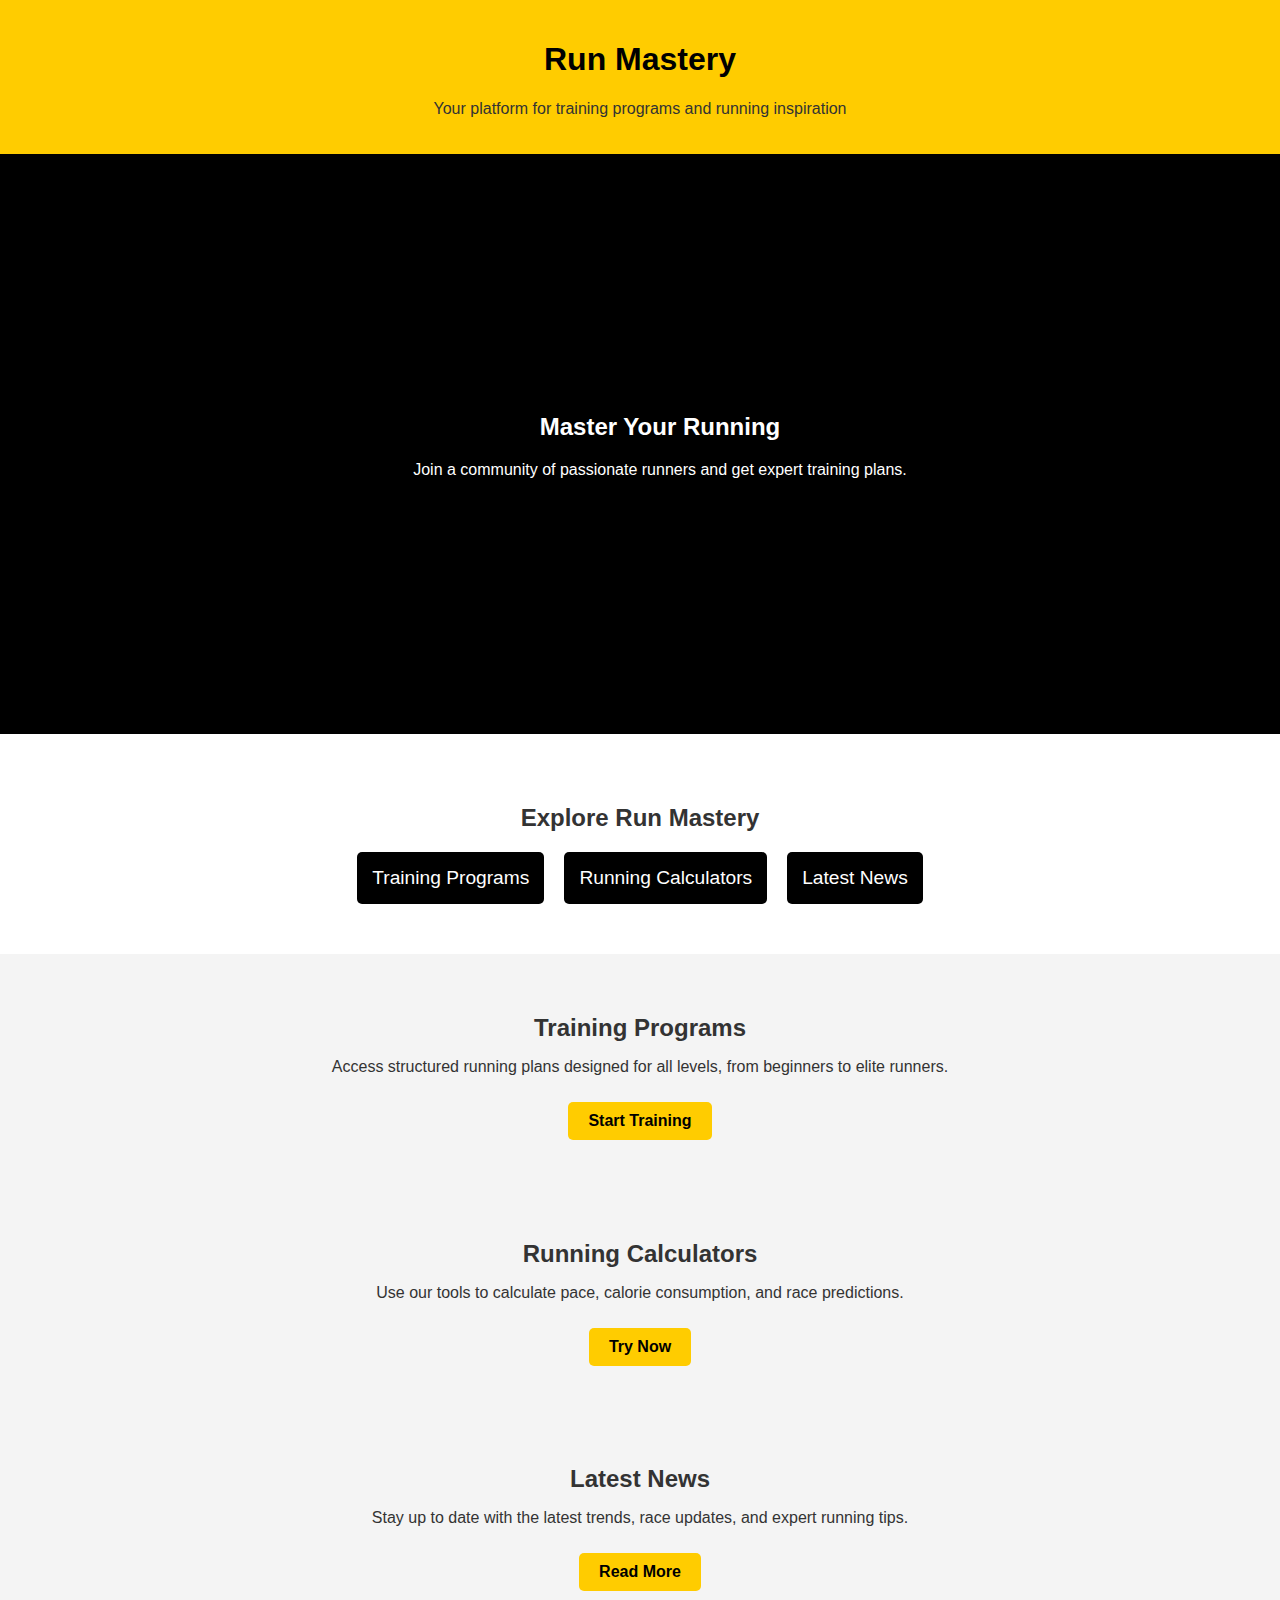
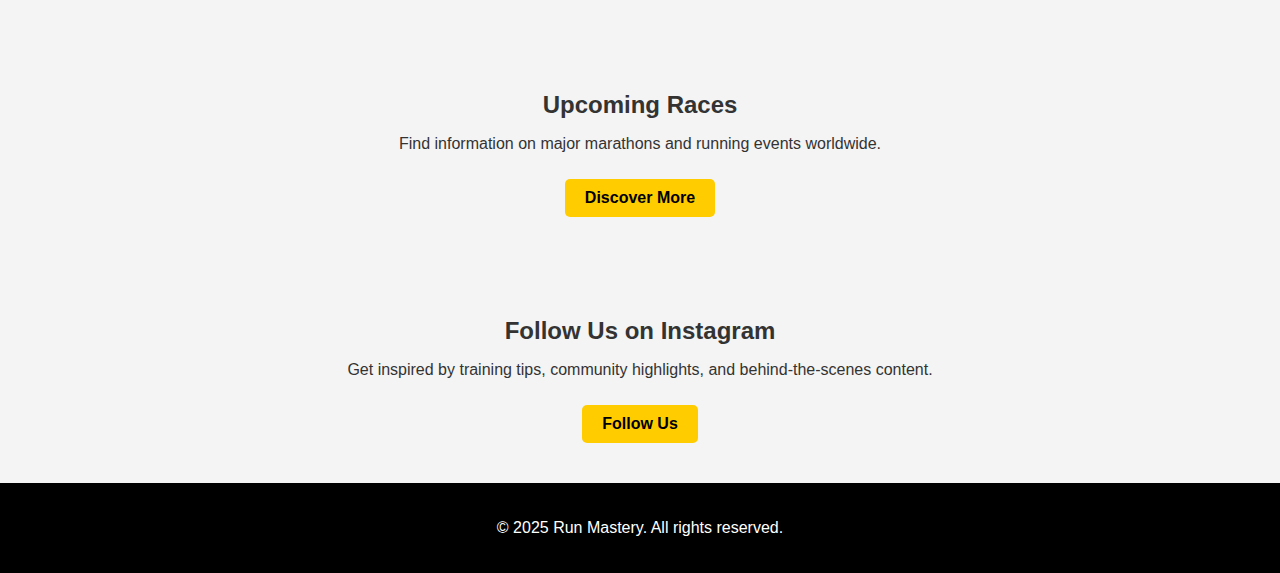
==== index.html @ 63991d47 "Update index.html" ====
<!DOCTYPE html>
<html lang="en">
<head>
  <meta charset="UTF-8">
  <meta name="viewport" content="width=device-width, initial-scale=1.0">
  <title>Run Mastery</title>
  <link rel="stylesheet" href="style.css">
  <style>
    body {
      font-family: Arial, sans-serif;
      margin: 0;
      padding: 0;
      background-color: #f4f4f4;
    }

    header {
      background-color: #ffcc00;
      padding: 20px;
      text-align: center;
    }

    header h1 a {
      color: black;
      text-decoration: none;
    }

    nav {
      background-color: #000;
      padding: 15px 0;
      display: flex;
      justify-content: center;
      align-items: center;
      position: relative;
      z-index: 10;
    }

    .nav-links {
      display: flex;
      list-style: none;
      padding: 0;
      margin: 0;
    }

    .hero {
      width: 100%;
      height: 60vh;
      background: black;
      display: flex;
      align-items: center;
      justify-content: center;
      text-align: center;
      color: white;
      padding: 20px;
    }

    .overview {
      background-color: white;
      padding: 50px 20px;
      text-align: center;
    }

    .overview-buttons {
      display: flex;
      justify-content: center;
      gap: 20px;
      max-width: 800px;
      margin: auto;
    }

    .overview-buttons a {
      display: block;
      background-color: black;
      color: white;
      padding: 15px;
      border-radius: 5px;
      text-decoration: none;
      font-size: 1.2rem;
      transition: background 0.3s;
    }

    .overview-buttons a:hover {
      background-color: #ffcc00;
      color: black;
    }

    .content-section {
      padding: 40px;
      text-align: center;
    }

    .content-section h2 {
      margin-bottom: 10px;
    }

    .cta-button {
      display: inline-block;
      padding: 10px 20px;
      background-color: #ffcc00;
      color: black;
      text-decoration: none;
      font-weight: bold;
      border-radius: 5px;
      margin-top: 10px;
      transition: background 0.3s;
    }

    .cta-button:hover {
      background-color: #e6b800;
    }

    footer {
      background-color: #000;
      color: white;
      text-align: center;
      padding: 20px;
    }
  </style>
</head>
<body>
  <header>
    <h1><a href="#home">Run Mastery</a></h1>
    <p>Your platform for training programs and running inspiration</p>
  </header>

  <section class="hero">
    <div>
      <h2>Master Your Running</h2>
      <p>Join a community of passionate runners and get expert training plans.</p>
    </div>
  </section>

  <section class="overview">
    <h2>Explore Run Mastery</h2>
    <div class="overview-buttons">
      <a href="#programs">Training Programs</a>
      <a href="#calculators">Running Calculators</a>
      <a href="#news">Latest News</a>
    </div>
  </section>

  <section class="content-section" id="programs">
    <h2>Training Programs</h2>
    <p>Access structured running plans designed for all levels, from beginners to elite runners.</p>
    <a href="#programs" class="cta-button">Start Training</a>
  </section>

  <section class="content-section" id="calculators">
    <h2>Running Calculators</h2>
    <p>Use our tools to calculate pace, calorie consumption, and race predictions.</p>
    <a href="#calculators" class="cta-button">Try Now</a>
  </section>

  <section class="content-section" id="news">
    <h2>Latest News</h2>
    <p>Stay up to date with the latest trends, race updates, and expert running tips.</p>
    <a href="#news" class="cta-button">Read More</a>
  </section>

  <section class="content-section" id="races">
    <h2>Upcoming Races</h2>
    <p>Find information on major marathons and running events worldwide.</p>
    <a href="#races" class="cta-button">Discover More</a>
  </section>

  <section class="content-section" id="instagram">
    <h2>Follow Us on Instagram</h2>
    <p>Get inspired by training tips, community highlights, and behind-the-scenes content.</p>
    <a href="https://www.instagram.com/run_mastery/" class="cta-button" target="_blank">Follow Us</a>
  </section>

  <footer>
    <p>&copy; 2025 Run Mastery. All rights reserved.</p>
  </footer>
</body>
</html>
---- style.css ----
body {
  font-family: Arial, sans-serif;
  margin: 0;
  padding: 0;
  background-color: #fff8e1;
  color: #333;
}
header {
  background-color: #ffcc00;
  text-align: center;
  padding: 20px;
}
nav {
  background-color: #000;
  text-align: center;
  padding: 10px 0;
}
nav a {
  color: #fff;
  text-decoration: none;
  margin: 0 15px;
  font-weight: bold;
}
nav a:hover {
  color: #ffcc00;
}
.section {
  background: #fff;
  padding: 20px;
  margin: 20px auto;
  max-width: 800px;
  border-radius: 10px;
  box-shadow: 0 4px 8px rgba(0,0,0,0.1);
}
footer {
  background-color: #000;
  color: #fff;
  text-align: center;
  padding: 10px;
}
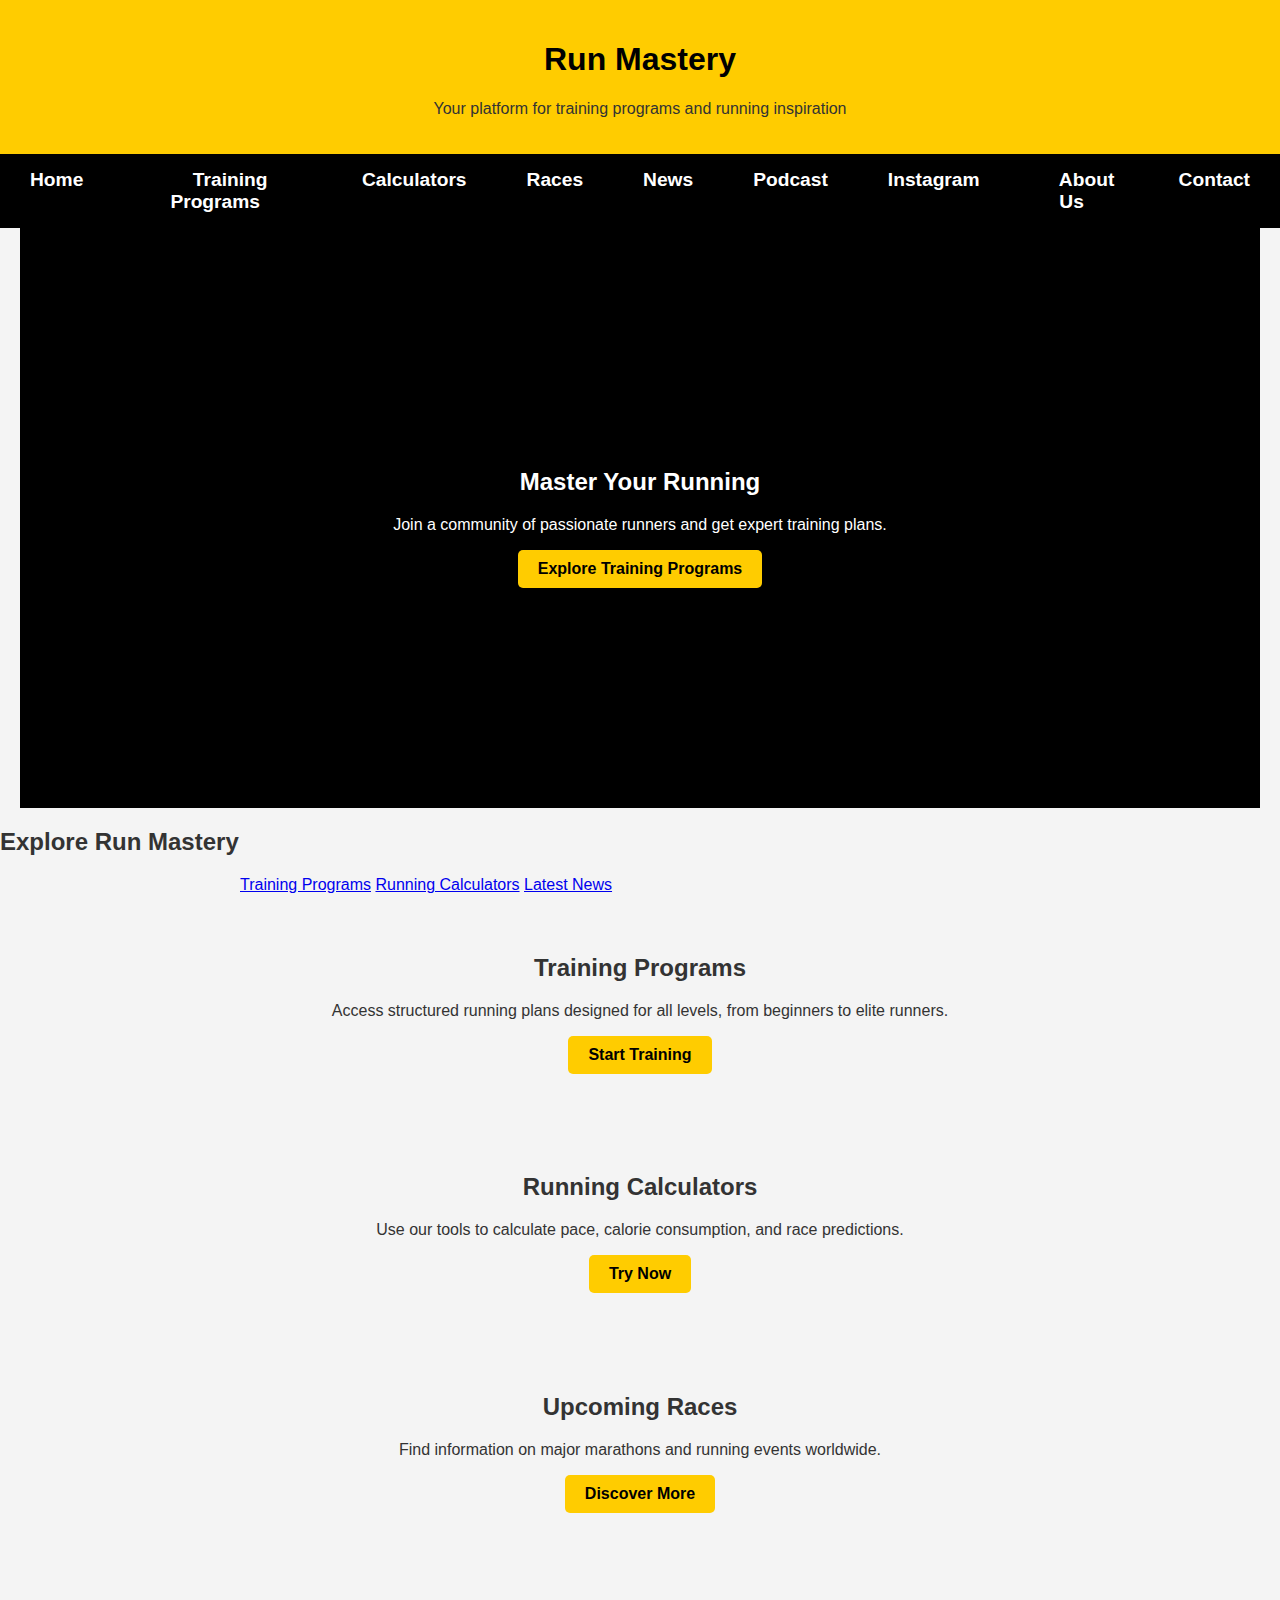
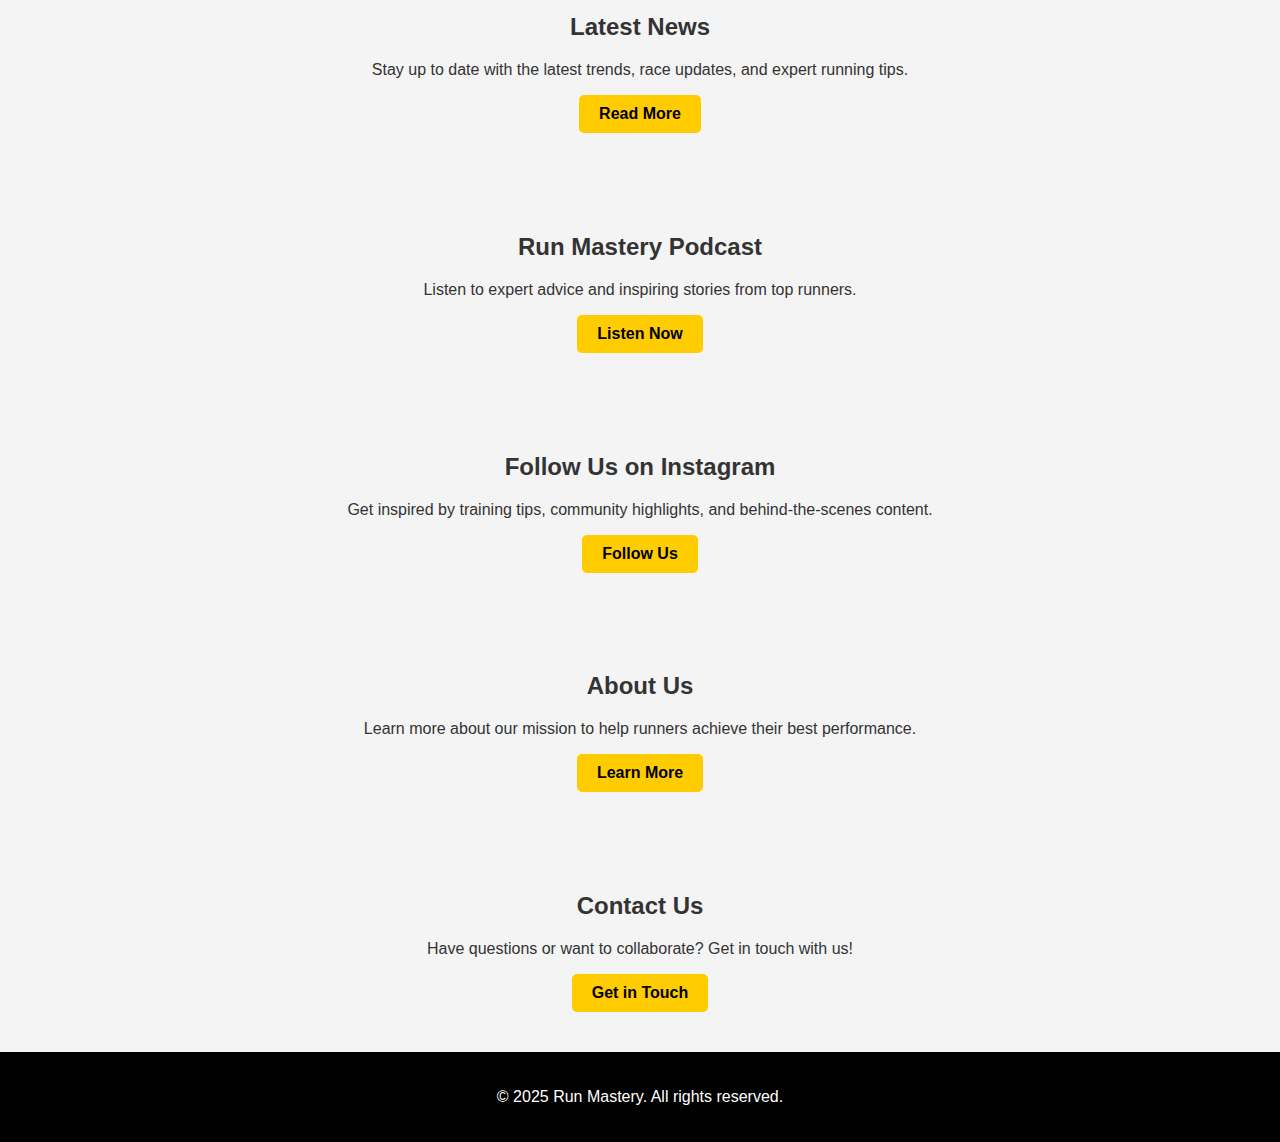
==== commit 6a482213: "Update index.html" ====
--- a/index.html
+++ b/index.html
@@ -41,11 +41,29 @@
       margin: 0;
     }
 
+    .nav-links li {
+      margin: 0 15px;
+    }
+
+    .nav-links a {
+      color: white;
+      text-decoration: none;
+      font-size: 1.2rem;
+      transition: color 0.3s;
+    }
+
+    .nav-links a:hover {
+      color: #ffcc00;
+    }
+
     .hero {
       width: 100%;
+      max-width: 1200px;
+      margin: 0 auto;
       height: 60vh;
       background: black;
       display: flex;
+      flex-direction: column;
       align-items: center;
       justify-content: center;
       text-align: center;
@@ -53,43 +71,15 @@
       padding: 20px;
     }
 
-    .overview {
-      background-color: white;
-      padding: 50px 20px;
-      text-align: center;
-    }
-
-    .overview-buttons {
-      display: flex;
-      justify-content: center;
-      gap: 20px;
+    .overview-buttons,
+    .content-section {
       max-width: 800px;
       margin: auto;
-    }
-
-    .overview-buttons a {
-      display: block;
-      background-color: black;
-      color: white;
-      padding: 15px;
-      border-radius: 5px;
-      text-decoration: none;
-      font-size: 1.2rem;
-      transition: background 0.3s;
-    }
-
-    .overview-buttons a:hover {
-      background-color: #ffcc00;
-      color: black;
     }
 
     .content-section {
       padding: 40px;
       text-align: center;
-    }
-
-    .content-section h2 {
-      margin-bottom: 10px;
     }
 
     .cta-button {
@@ -100,7 +90,6 @@
       text-decoration: none;
       font-weight: bold;
       border-radius: 5px;
-      margin-top: 10px;
       transition: background 0.3s;
     }
 
@@ -122,10 +111,25 @@
     <p>Your platform for training programs and running inspiration</p>
   </header>
 
+  <nav>
+    <ul class="nav-links">
+      <li><a href="#home">Home</a></li>
+      <li><a href="#programs">Training Programs</a></li>
+      <li><a href="#calculators">Calculators</a></li>
+      <li><a href="#races">Races</a></li>
+      <li><a href="#news">News</a></li>
+      <li><a href="#podcast">Podcast</a></li>
+      <li><a href="#instagram">Instagram</a></li>
+      <li><a href="#about">About Us</a></li>
+      <li><a href="#contact">Contact</a></li>
+    </ul>
+  </nav>
+
   <section class="hero">
     <div>
       <h2>Master Your Running</h2>
       <p>Join a community of passionate runners and get expert training plans.</p>
+      <a href="#programs" class="cta-button">Explore Training Programs</a>
     </div>
   </section>
 
@@ -150,16 +154,22 @@
     <a href="#calculators" class="cta-button">Try Now</a>
   </section>
 
+  <section class="content-section" id="races">
+    <h2>Upcoming Races</h2>
+    <p>Find information on major marathons and running events worldwide.</p>
+    <a href="#races" class="cta-button">Discover More</a>
+  </section>
+
   <section class="content-section" id="news">
     <h2>Latest News</h2>
     <p>Stay up to date with the latest trends, race updates, and expert running tips.</p>
     <a href="#news" class="cta-button">Read More</a>
   </section>
 
-  <section class="content-section" id="races">
-    <h2>Upcoming Races</h2>
-    <p>Find information on major marathons and running events worldwide.</p>
-    <a href="#races" class="cta-button">Discover More</a>
+  <section class="content-section" id="podcast">
+    <h2>Run Mastery Podcast</h2>
+    <p>Listen to expert advice and inspiring stories from top runners.</p>
+    <a href="#podcast" class="cta-button">Listen Now</a>
   </section>
 
   <section class="content-section" id="instagram">
@@ -168,6 +178,18 @@
     <a href="https://www.instagram.com/run_mastery/" class="cta-button" target="_blank">Follow Us</a>
   </section>
 
+  <section class="content-section" id="about">
+    <h2>About Us</h2>
+    <p>Learn more about our mission to help runners achieve their best performance.</p>
+    <a href="#about" class="cta-button">Learn More</a>
+  </section>
+
+  <section class="content-section" id="contact">
+    <h2>Contact Us</h2>
+    <p>Have questions or want to collaborate? Get in touch with us!</p>
+    <a href="#contact" class="cta-button">Get in Touch</a>
+  </section>
+
   <footer>
     <p>&copy; 2025 Run Mastery. All rights reserved.</p>
   </footer>
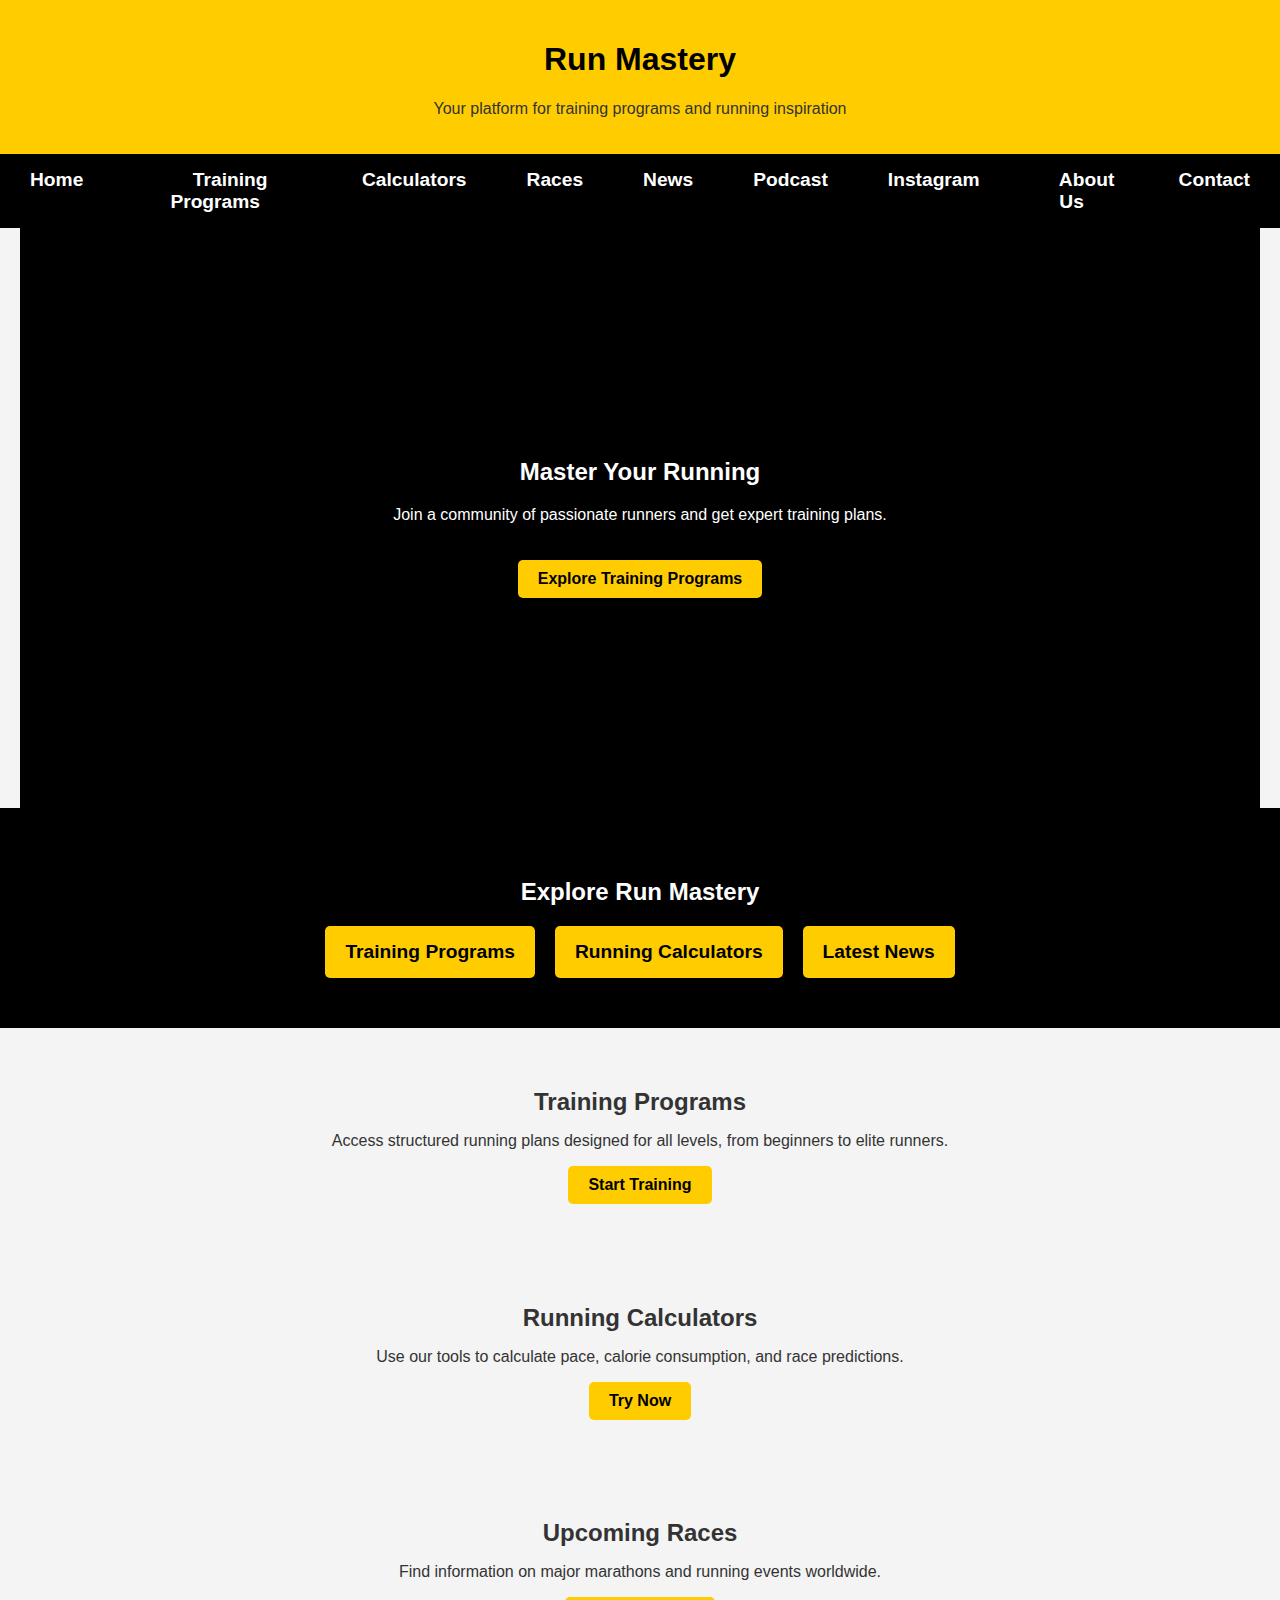
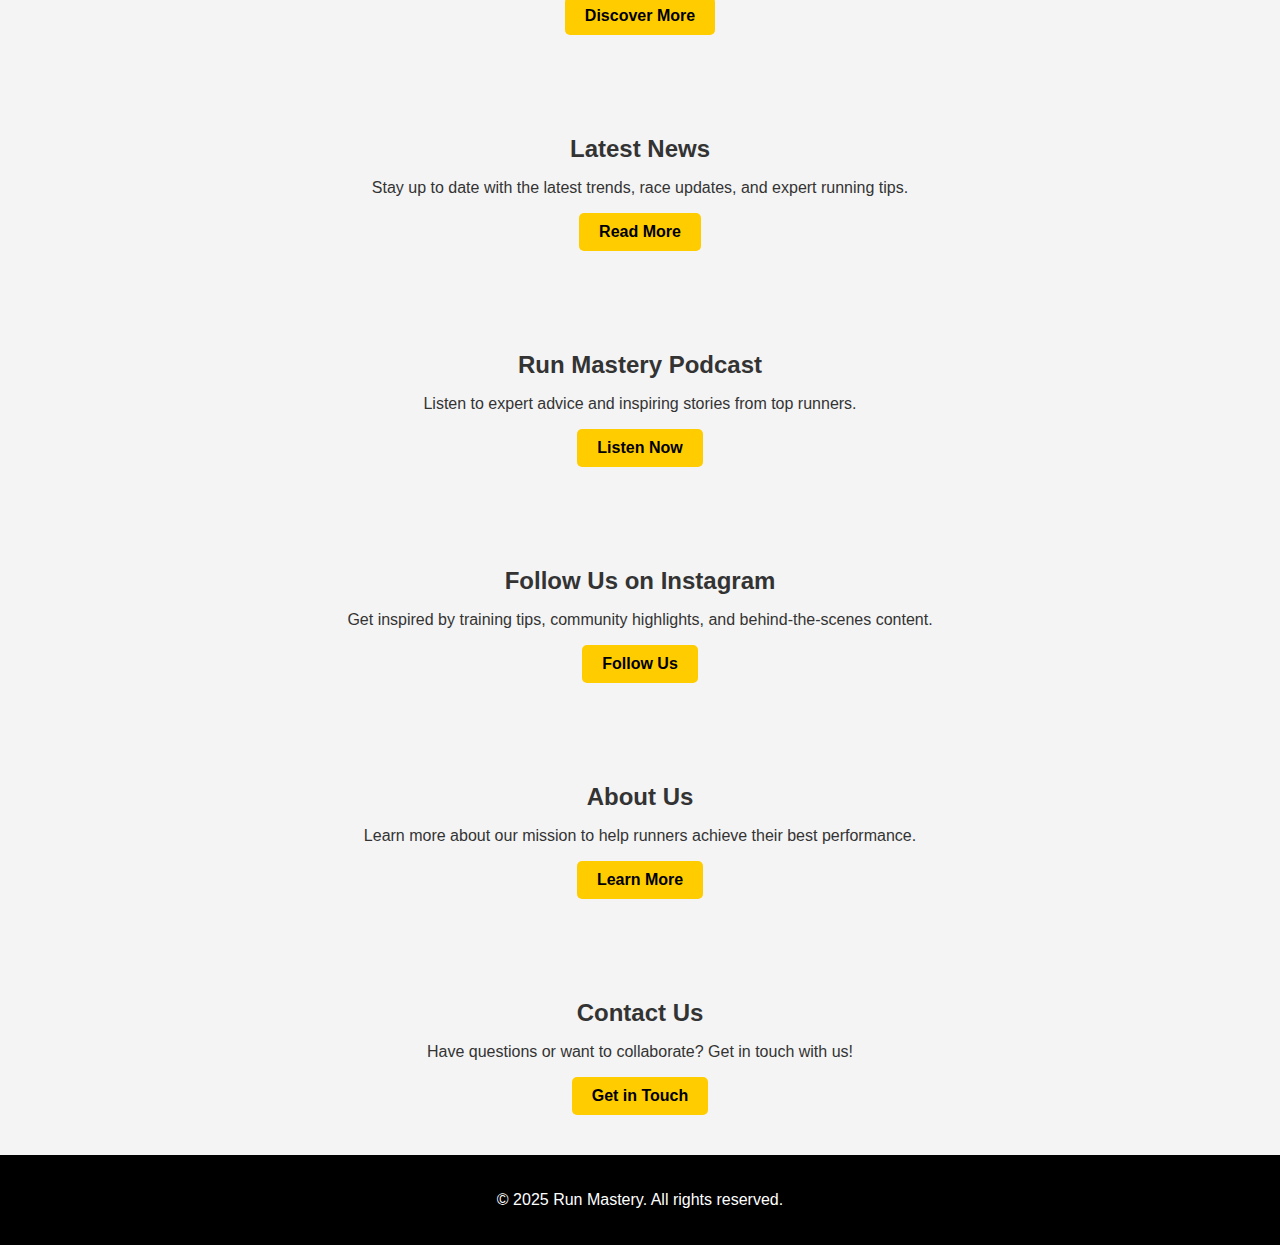
==== commit 162dd2f5: "Update index.html" ====
--- a/index.html
+++ b/index.html
@@ -71,15 +71,49 @@
       padding: 20px;
     }
 
-    .overview-buttons,
-    .content-section {
+    .hero .cta-button {
+      margin-top: 20px;
+    }
+
+    .overview {
+      background-color: black;
+      color: white;
+      padding: 50px 20px;
+      text-align: center;
+    }
+
+    .overview-buttons {
+      display: flex;
+      justify-content: center;
+      gap: 20px;
       max-width: 800px;
       margin: auto;
     }
 
+    .overview-buttons a {
+      display: block;
+      background-color: #ffcc00;
+      color: black;
+      padding: 15px 20px;
+      border-radius: 5px;
+      text-decoration: none;
+      font-size: 1.2rem;
+      font-weight: bold;
+      transition: background 0.3s;
+    }
+
+    .overview-buttons a:hover {
+      background-color: #e6b800;
+    }
+
     .content-section {
       padding: 40px;
       text-align: center;
+      background-color: #f4f4f4;
+    }
+
+    .content-section h2 {
+      margin-bottom: 10px;
     }
 
     .cta-button {
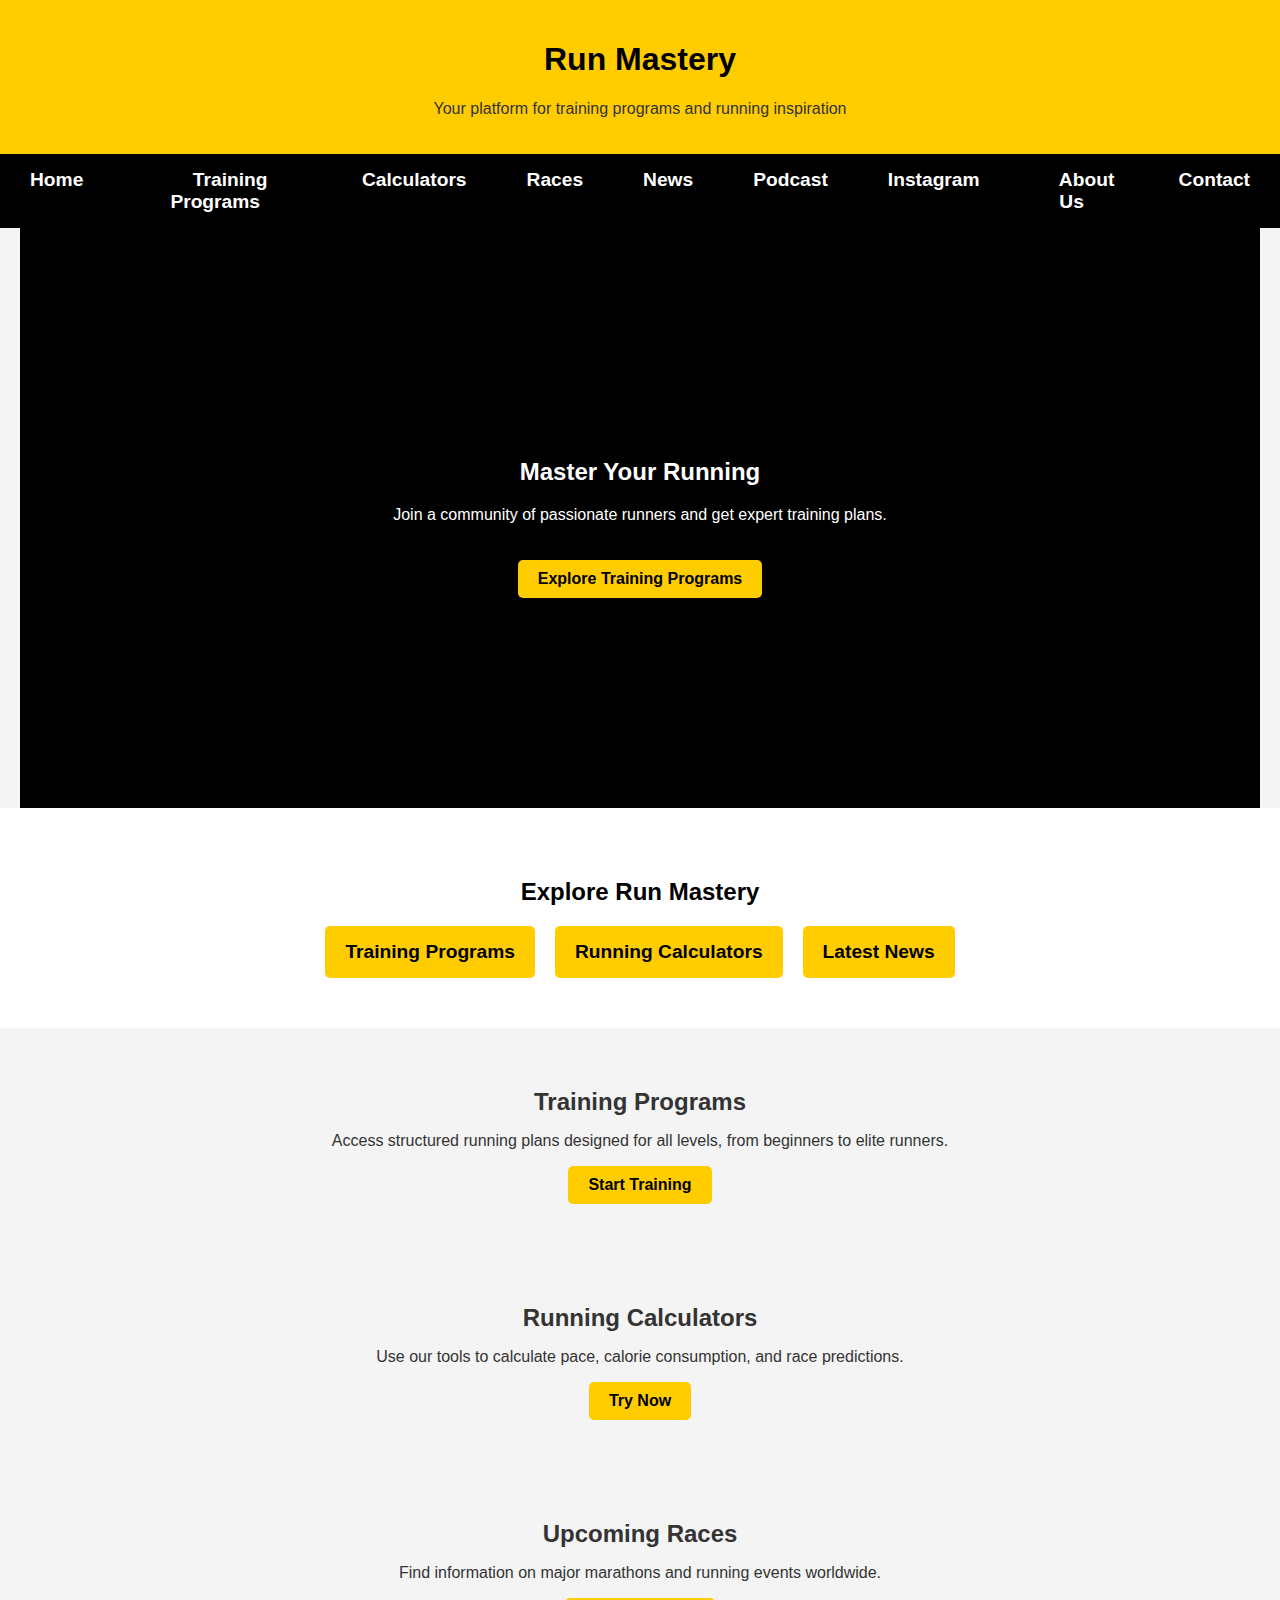
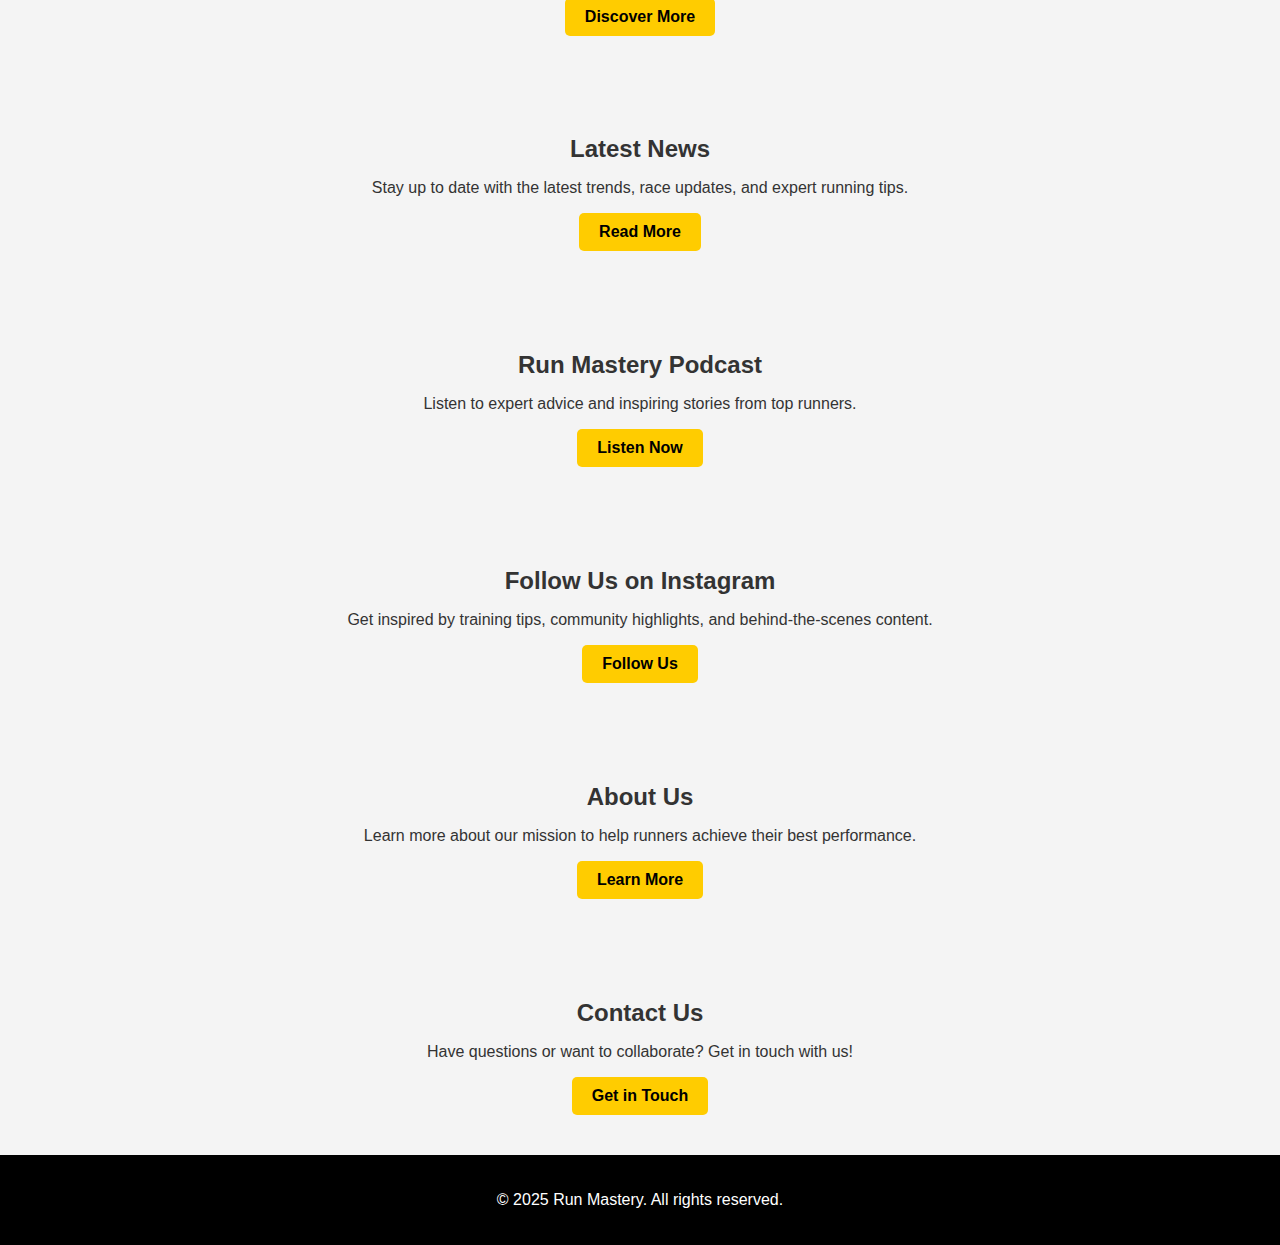
==== commit b916ff07: "Update index.html" ====
--- a/index.html
+++ b/index.html
@@ -76,10 +76,14 @@
     }
 
     .overview {
-      background-color: black;
-      color: white;
+      background-color: white;
+      color: black;
       padding: 50px 20px;
       text-align: center;
+    }
+
+    .overview h2 {
+      margin-bottom: 20px;
     }
 
     .overview-buttons {
@@ -136,6 +140,22 @@
       color: white;
       text-align: center;
       padding: 20px;
+    }
+
+    @media (max-width: 768px) {
+      nav {
+        flex-direction: column;
+      }
+
+      .nav-links {
+        flex-direction: column;
+        align-items: center;
+      }
+
+      .overview-buttons {
+        flex-direction: column;
+        gap: 15px;
+      }
     }
   </style>
 </head>
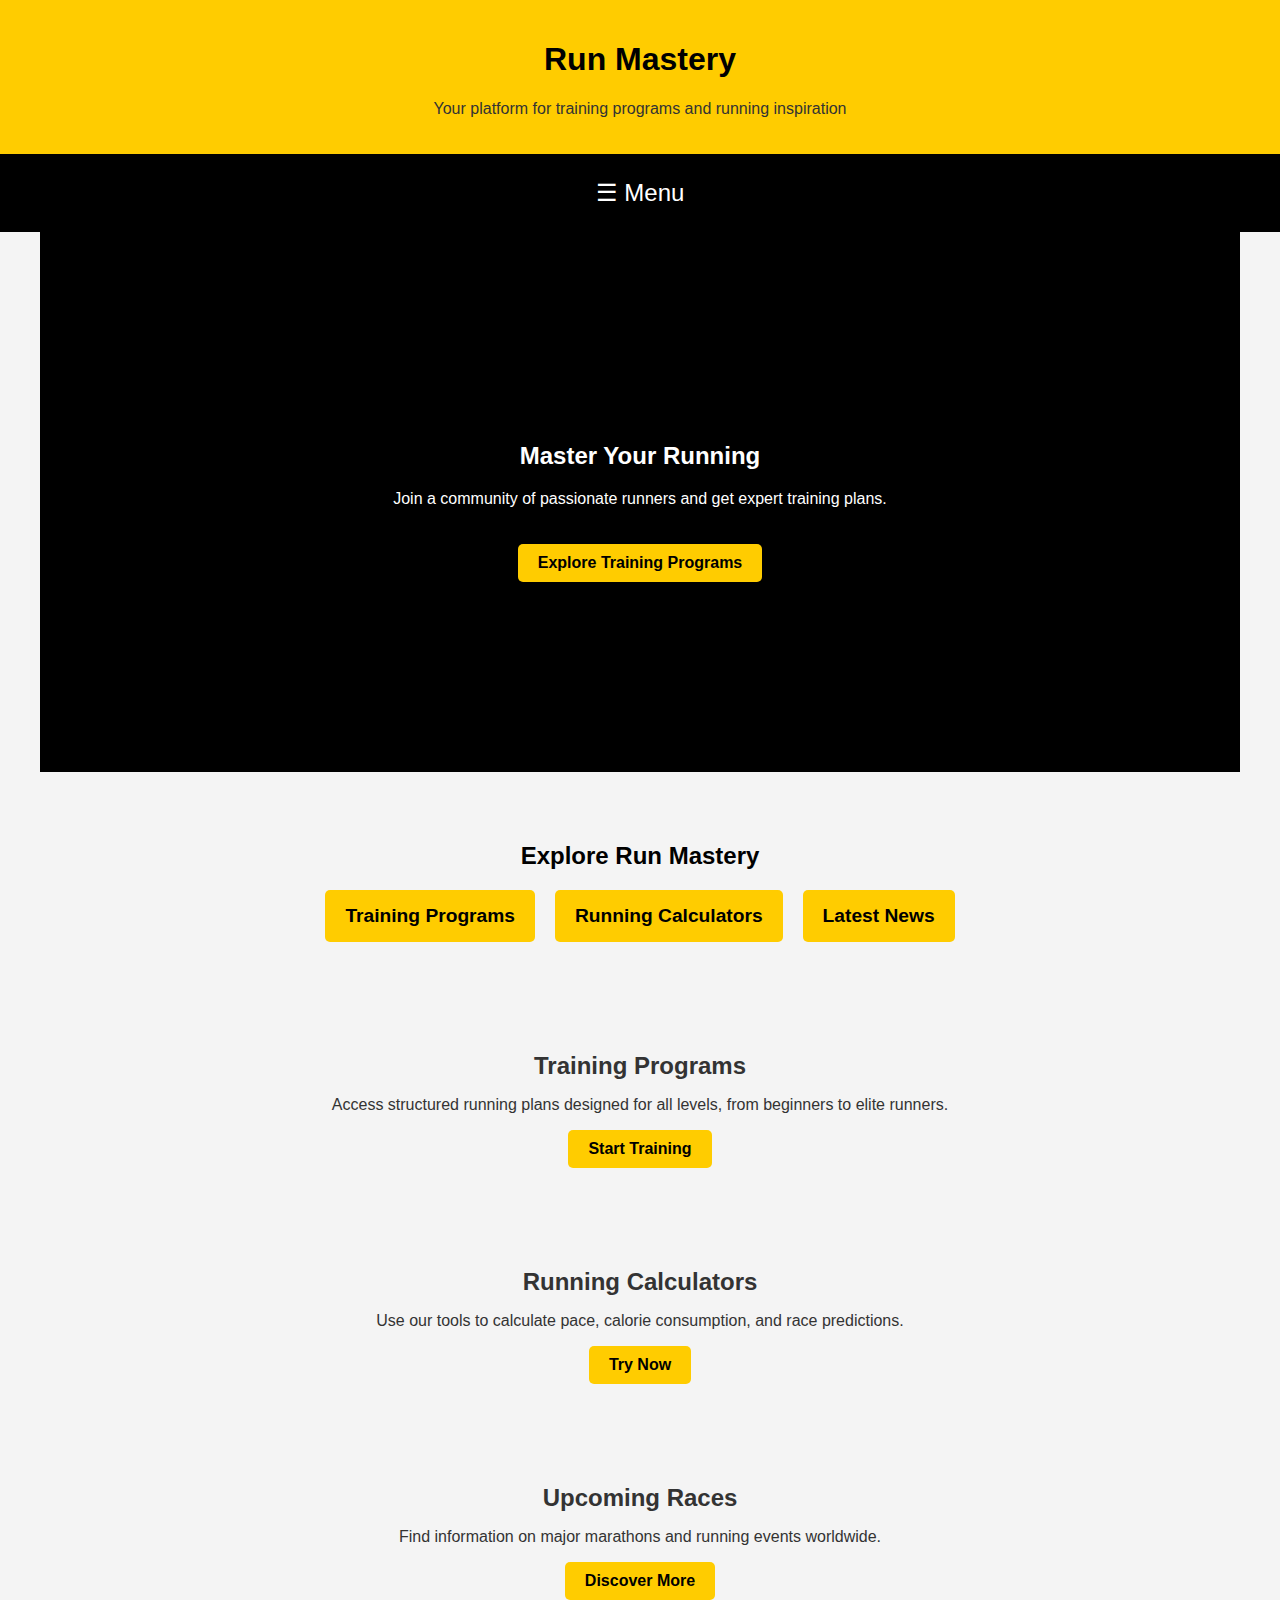
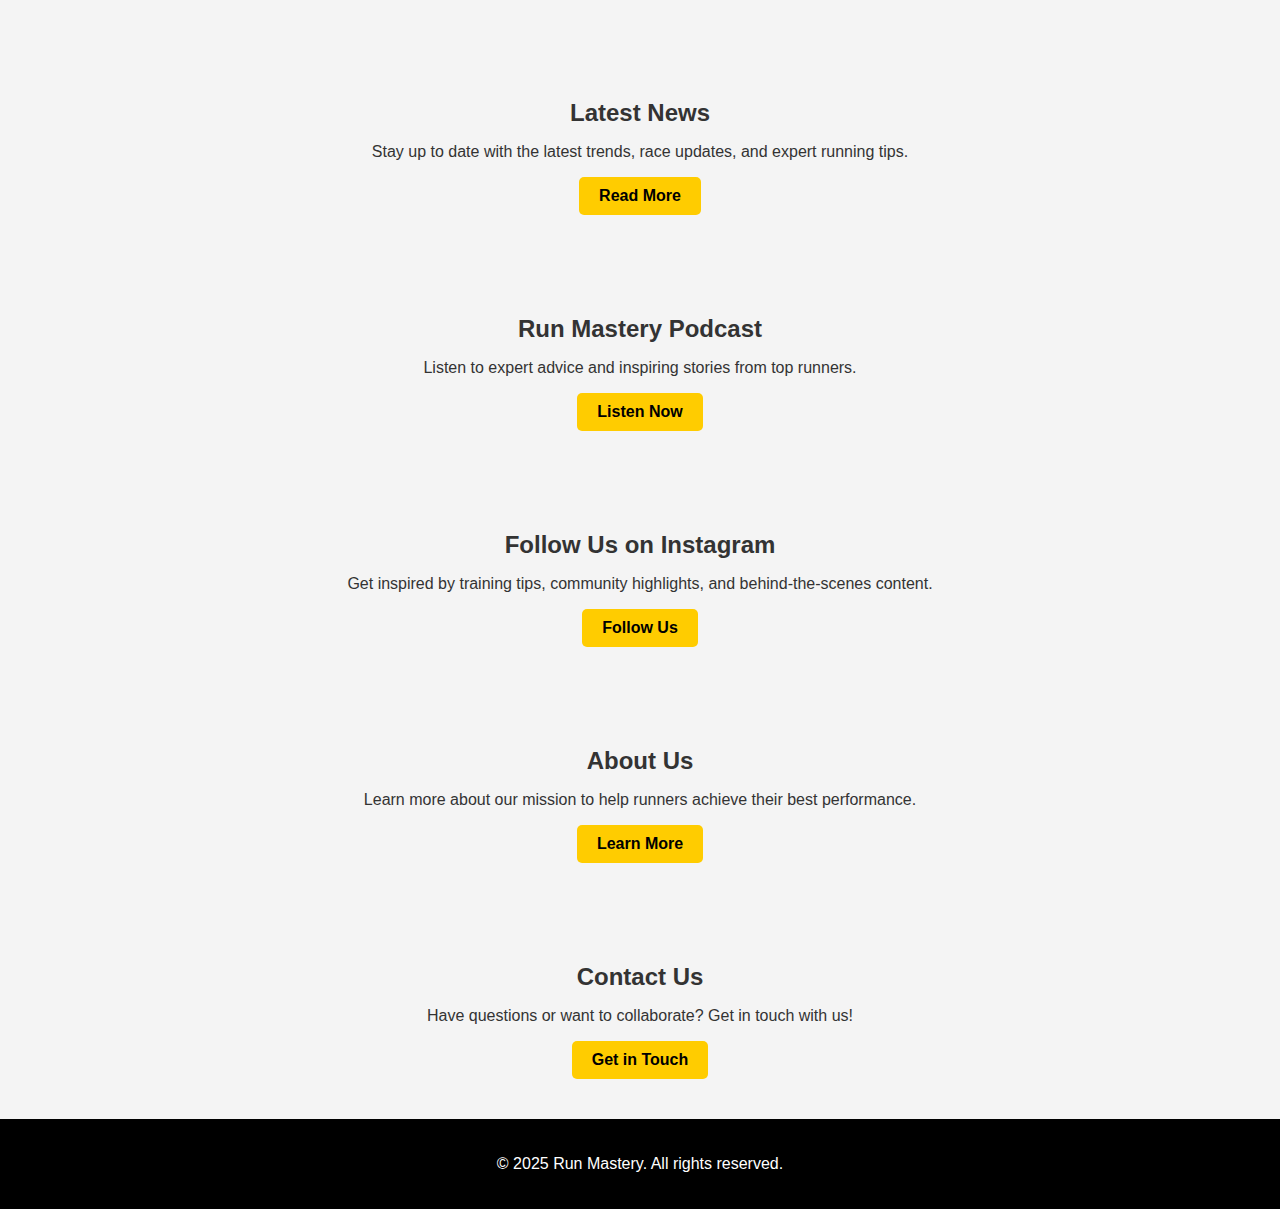
==== commit 12a1dd3c: "Update index.html" ====
--- a/index.html
+++ b/index.html
@@ -35,14 +35,21 @@
     }
 
     .nav-links {
-      display: flex;
+      display: none;
+      flex-direction: column;
       list-style: none;
       padding: 0;
       margin: 0;
+      background-color: #000;
+      position: absolute;
+      top: 60px;
+      left: 0;
+      width: 100%;
+      text-align: center;
     }
 
     .nav-links li {
-      margin: 0 15px;
+      margin: 10px 0;
     }
 
     .nav-links a {
@@ -53,6 +60,19 @@
     }
 
     .nav-links a:hover {
+      color: #ffcc00;
+    }
+
+    .menu-toggle {
+      background-color: #000;
+      color: white;
+      border: none;
+      font-size: 1.5rem;
+      padding: 10px;
+      cursor: pointer;
+    }
+
+    .menu-toggle:hover {
       color: #ffcc00;
     }
 
@@ -69,6 +89,7 @@
       text-align: center;
       color: white;
       padding: 20px;
+      box-sizing: border-box;
     }
 
     .hero .cta-button {
@@ -76,10 +97,11 @@
     }
 
     .overview {
-      background-color: white;
+      background-color: #f4f4f4;
       color: black;
       padding: 50px 20px;
       text-align: center;
+      box-sizing: border-box;
     }
 
     .overview h2 {
@@ -114,6 +136,9 @@
       padding: 40px;
       text-align: center;
       background-color: #f4f4f4;
+      box-sizing: border-box;
+      max-width: 1200px;
+      margin: 0 auto;
     }
 
     .content-section h2 {
@@ -144,12 +169,16 @@
 
     @media (max-width: 768px) {
       nav {
-        flex-direction: column;
-      }
-
-      .nav-links {
-        flex-direction: column;
-        align-items: center;
+        justify-content: space-between;
+        padding: 10px 20px;
+      }
+
+      .menu-toggle {
+        display: block;
+      }
+
+      .nav-links.active {
+        display: flex;
       }
 
       .overview-buttons {
@@ -158,6 +187,12 @@
       }
     }
   </style>
+  <script>
+    function toggleMenu() {
+      const navLinks = document.querySelector('.nav-links');
+      navLinks.classList.toggle('active');
+    }
+  </script>
 </head>
 <body>
   <header>
@@ -166,6 +201,7 @@
   </header>
 
   <nav>
+    <button class="menu-toggle" onclick="toggleMenu()">☰ Menu</button>
     <ul class="nav-links">
       <li><a href="#home">Home</a></li>
       <li><a href="#programs">Training Programs</a></li>
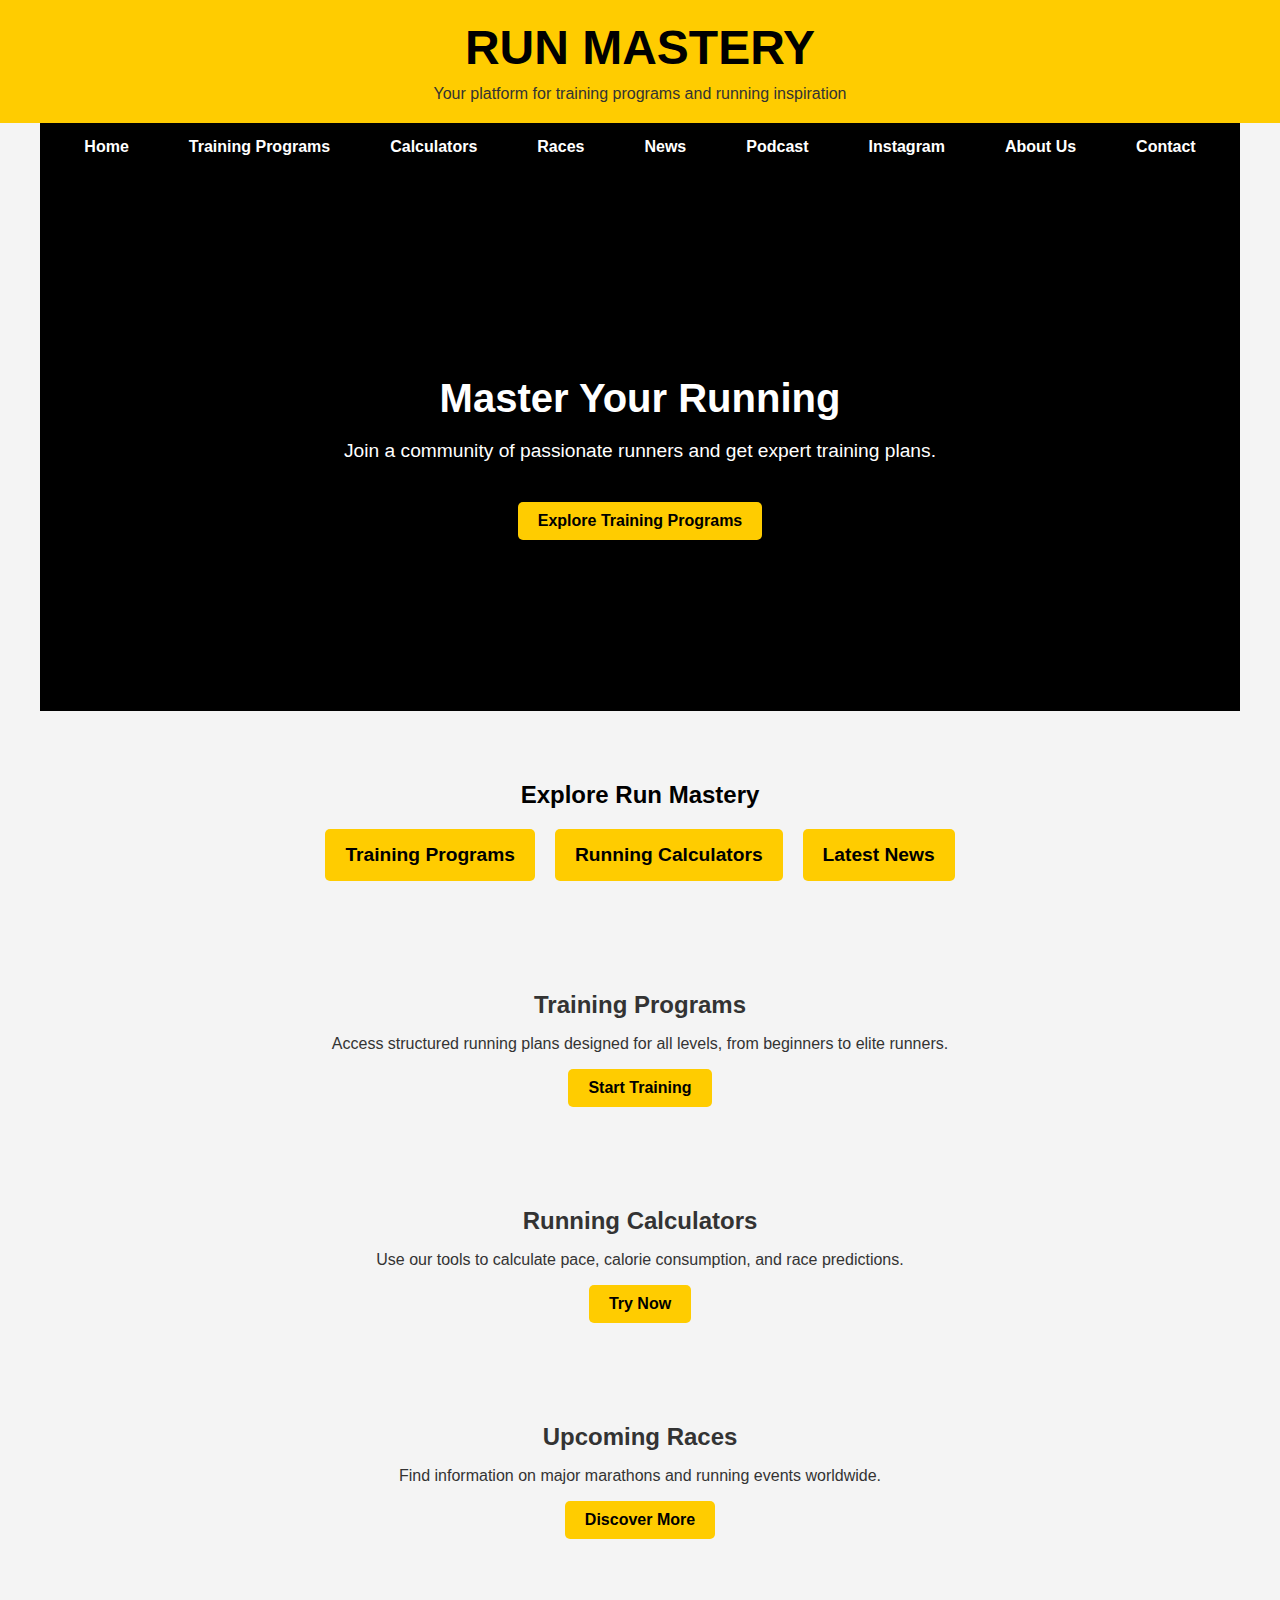
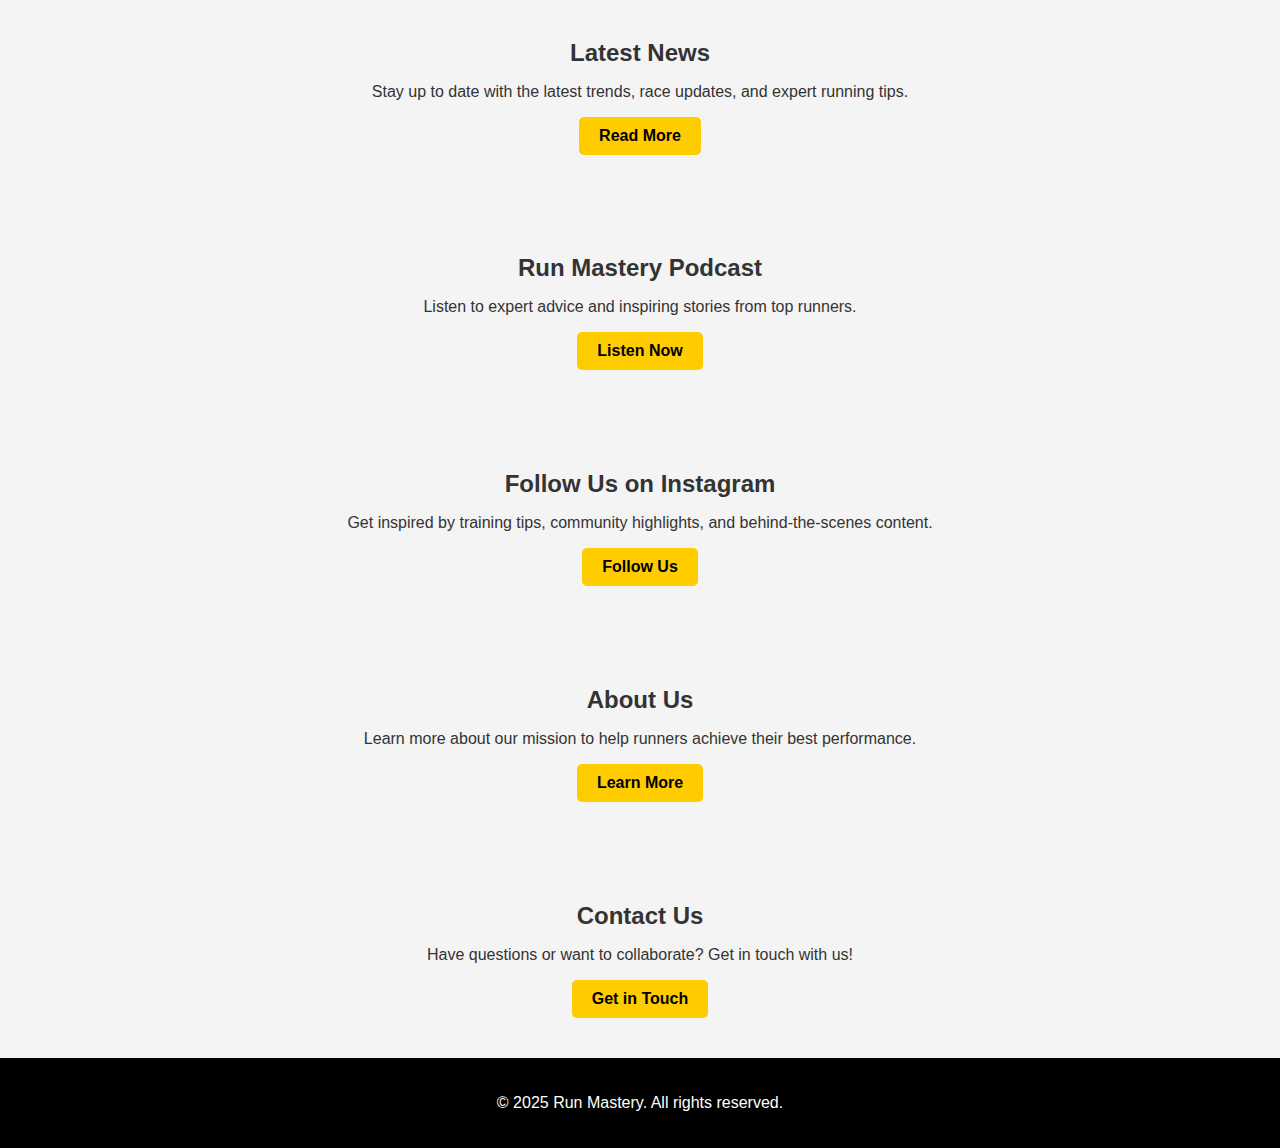
==== commit 5a931187: "Update index.html" ====
--- a/index.html
+++ b/index.html
@@ -19,9 +19,21 @@
       text-align: center;
     }
 
+    header h1 {
+      font-size: 3rem;
+      font-weight: bold;
+      margin: 0;
+    }
+
     header h1 a {
       color: black;
       text-decoration: none;
+      text-transform: uppercase;
+    }
+
+    header p {
+      font-size: 1rem;
+      margin: 10px 0 0;
     }
 
     nav {
@@ -32,30 +44,25 @@
       align-items: center;
       position: relative;
       z-index: 10;
+      max-width: 1200px;
+      margin: 0 auto;
     }
 
     .nav-links {
-      display: none;
-      flex-direction: column;
+      display: flex;
       list-style: none;
       padding: 0;
       margin: 0;
-      background-color: #000;
-      position: absolute;
-      top: 60px;
-      left: 0;
-      width: 100%;
-      text-align: center;
     }
 
     .nav-links li {
-      margin: 10px 0;
+      margin: 0 15px;
     }
 
     .nav-links a {
       color: white;
       text-decoration: none;
-      font-size: 1.2rem;
+      font-size: 1rem;
       transition: color 0.3s;
     }
 
@@ -64,6 +71,7 @@
     }
 
     .menu-toggle {
+      display: none;
       background-color: #000;
       color: white;
       border: none;
@@ -92,6 +100,16 @@
       box-sizing: border-box;
     }
 
+    .hero h2 {
+      font-size: 2.5rem;
+      margin-bottom: 10px;
+    }
+
+    .hero p {
+      font-size: 1.2rem;
+      margin-bottom: 20px;
+    }
+
     .hero .cta-button {
       margin-top: 20px;
     }
@@ -169,16 +187,21 @@
 
     @media (max-width: 768px) {
       nav {
-        justify-content: space-between;
+        flex-direction: column;
         padding: 10px 20px;
+      }
+
+      .nav-links {
+        display: none;
+        flex-direction: column;
+      }
+
+      .nav-links.active {
+        display: flex;
       }
 
       .menu-toggle {
         display: block;
-      }
-
-      .nav-links.active {
-        display: flex;
       }
 
       .overview-buttons {
@@ -201,7 +224,6 @@
   </header>
 
   <nav>
-    <button class="menu-toggle" onclick="toggleMenu()">☰ Menu</button>
     <ul class="nav-links">
       <li><a href="#home">Home</a></li>
       <li><a href="#programs">Training Programs</a></li>
